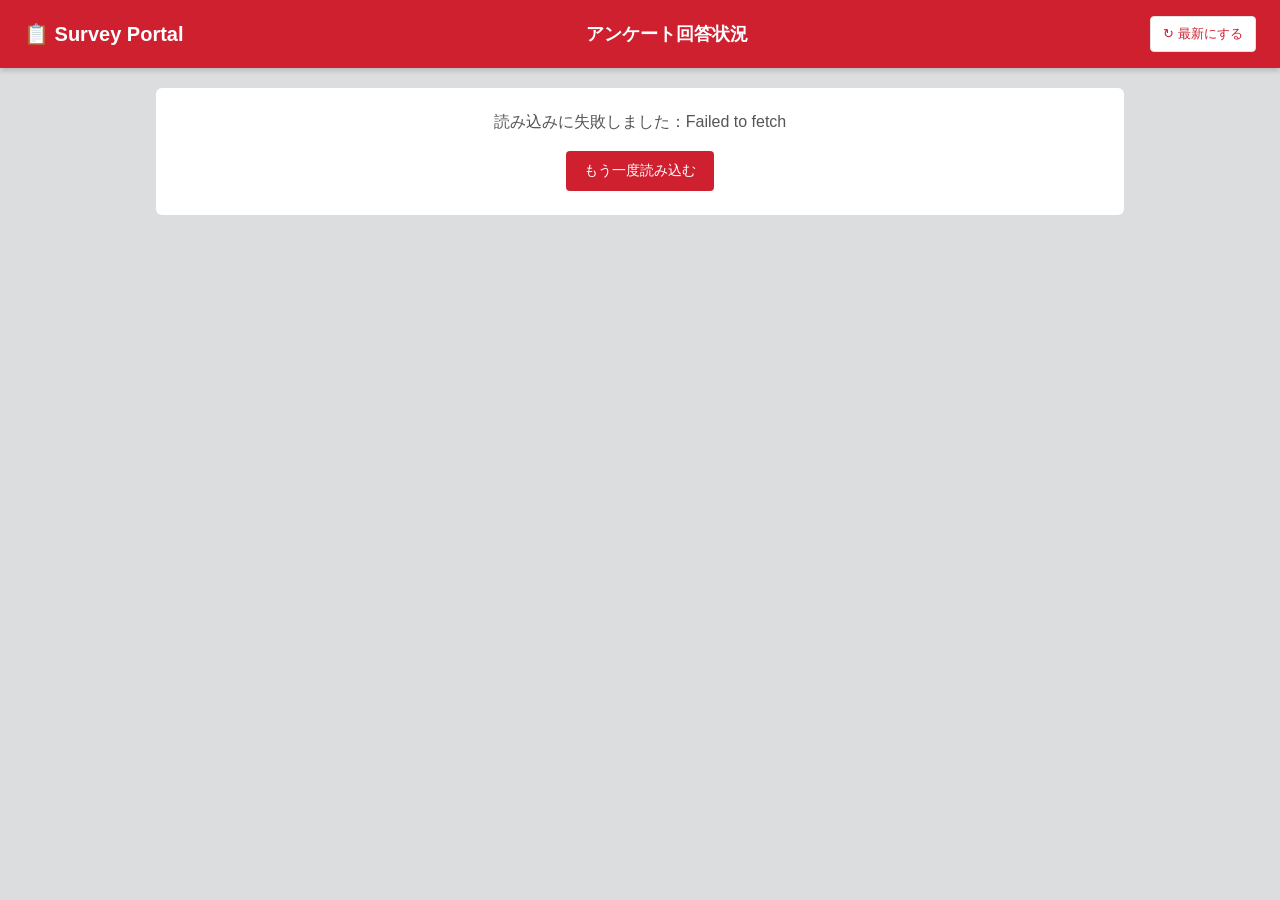
==== index.html @ b91b1416 "回答する人の締め切り済みに、未回答のアンケートも出す - 回答済み・未回答のタグを付け、未回答の行は赤く目立たせた - 作る人の画面の締め切り済みと同じ、検索と絞り込み・並び替えを付けた - 見出しに" ====
<!DOCTYPE html>
<html lang="ja">
<head>
<meta charset="UTF-8">
<meta name="viewport" content="width=device-width, initial-scale=1">
<title>アンケート回答状況</title>
<link rel="stylesheet" href="assets/common.css?v=12">
<script src="assets/config.js?v=12"></script>
<script src="assets/common.js?v=12"></script>
<style>
.role{display:inline-block;font-size:11px;color:#7048b6;border:1px solid #7048b6;border-radius:8px;padding:0 6px;margin-right:4px;line-height:1.6}
.secret-note{display:block;font-size:12px;color:#c53030;margin-top:2px}
@media(min-width:601px){.panel.past .li.c .acts{min-width:100px}}
</style>
</head>
<body>
<header>
  <div class="logo">📋 Survey Portal</div>
  <div class="center">アンケート回答状況</div>
  <button class="btn gray sm" onclick="load()">↻ 最新にする</button>
</header>
<main id="app"><div class="loading">読み込み中…</div></main>
<div id="layer"></div>

<script>
// ===== 回答する人の画面 =====
// 選んだ名前はこの端末に覚えておき、次からは一覧をすぐに出す
// 前回の一覧と名前の一覧もこの端末に保存しておき、開いた瞬間はそれを出して、裏で最新に差し替える
const ME_KEY = "surveyMe", MEMBERS_KEY = "surveyMembers";
const store = {
  get(k){ try { return JSON.parse(localStorage.getItem(k) || "null"); } catch(e){ return null; } },
  set(k, v){ try { localStorage.setItem(k, JSON.stringify(v)); } catch(e){} },
  del(k){ try { localStorage.removeItem(k); } catch(e){} },
};
const me = () => store.get(ME_KEY);
const listKey = () => "surveyList:" + me().id;
let updating = false;
const ROWS = [["あ","あいうえお"],["か","かきくけこがぎぐげご"],["さ","さしすせそざじずぜぞ"],["た","たちつてとだぢづでど"],
  ["な","なにぬねの"],["は","はひふへほばびぶべぼぱぴぷぺぽ"],["ま","まみむめも"],["や","やゆよ"],["ら","らりるれろ"],["わ","わをん"]];
let DATA = [];
let showPast = false;

/** 名前を選ぶ画面 */
async function renderPick(){
  const app = document.getElementById("app");
  const cached = store.get(MEMBERS_KEY);
  if(cached) showPick(cached); else app.innerHTML = `<div class="loading">名前の一覧を読み込み中…</div>`;
  try {
    const ms = await call("apiMembers");
    store.set(MEMBERS_KEY, ms);
    if(document.getElementById("who") && document.getElementById("who").value) return; // 選んでいる途中なら差し替えない
    showPick(ms);
  } catch(e) { if(!cached) app.innerHTML = `<div class="empty">読み込みに失敗しました：${esc(errMsg(e))}<br><br><button class="btn" onclick="renderPick()">もう一度読み込む</button></div>`; }
}
/** 名前を選ぶプルダウンを出す */
function showPick(ms){
  const app = document.getElementById("app");
  let sel = '<select id="who"><option value="">お名前を選んでください</option>';
  ROWS.forEach(([label, chars]) => {
    const g = ms.filter(m => chars.includes((m.kana || "")[0]));
    if(g.length) sel += `<optgroup label="${label}行">` + g.map(m => `<option value="${m.id}">${esc(m.name)}</option>`).join("") + "</optgroup>";
  });
  const rest = ms.filter(m => !ROWS.some(([, chars]) => chars.includes((m.kana || "")[0])));
  if(rest.length) sel += `<optgroup label="その他">` + rest.map(m => `<option value="${m.id}">${esc(m.name)}</option>`).join("") + "</optgroup>";
  sel += "</select>";
  app.innerHTML = `<div class="hello">ようこそ<small>はじめに、お名前を選んでください。次回からは自動で表示されます。</small></div>
    <div class="panel">${sel}<button class="btn" onclick="pickMe()">決定</button></div>`;
  window._members = ms;
}
function pickMe(){
  const id = document.getElementById("who").value;
  if(!id){ toast("お名前を選んでください"); return; }
  const m = window._members.find(x => x.id === id);
  store.set(ME_KEY, { id: m.id, name: m.name });
  DATA = [];
  load();
}
function changeMe(){ store.del(ME_KEY); DATA = []; renderPick(); }

/** 一覧を読み込む */
async function load(){
  if(!me()) return renderPick();
  const app = document.getElementById("app");
  if(!DATA.length){ const c = store.get(listKey()); if(c) DATA = c; }
  updating = true;
  if(DATA.length) render(); else app.innerHTML = `<div class="loading">読み込み中…</div>`;
  try {
    DATA = await call("apiMySurveys", me().id);
    store.set(listKey(), DATA);
    updating = false; render();
  } catch(e) {
    updating = false;
    if(DATA.length){ render(); toast("最新の情報を読み込めませんでした。少し待ってから「最新にする」を押してください"); }
    else app.innerHTML = `<div class="empty">読み込みに失敗しました：${esc(errMsg(e))}<br><br><button class="btn" onclick="load()">もう一度読み込む</button></div>`;
  }
}

const byDl = (a, b) => String(a.deadline).localeCompare(String(b.deadline));
/** 回答した日時が新しい順 */
const byAnsweredDesc = (a, b) => String(b.answeredAt).localeCompare(String(a.answeredAt));
/** 役職のタグ（どの役職からのアンケートか） */
const roleTag = s => s.roleName ? `<span class="role">${esc(s.roleName)}</span>` : "";
/** タイトルの下に出す補足（役職のタグ、班ごとなら「A01班として」など） */
function sub(s){
  let text = "";
  const missed = s.status === "締め切り" && s.state === "未回答";
  if(s.unit === "班ごと" && missed){
    text = `${esc(s.han)}班として回答するアンケートでした`;
  } else if(s.unit === "班ごと"){
    text = s.state === "回答済み" ? `${esc(s.han)}班として回答済み（${esc(s.answeredBy)}さんが回答）`
      : `${esc(s.han)}班として回答します（班の誰か1人が答えればOK）`;
  }
  const lock = s.secret && !missed ? '<span class="secret-note">🔒 回答は管理者だけが見られます</span>' : "";
  return (s.roleName || text || lock) ? `<small>${roleTag(s)}${text}${lock}</small>` : "";
}
function render(){
  const list = DATA.filter(s => s.state !== "対象外（退会）");
  const todo = list.filter(s => s.status === "受付中" && s.state === "未回答").sort(byDl);
  const doneOpen = list.filter(s => s.status === "受付中" && s.state === "回答済み").sort(byAnsweredDesc);
  const past = list.filter(s => s.status === "締め切り" && (s.state === "回答済み" || s.state === "未回答"));
  const pastMiss = past.filter(s => s.state === "未回答").length;
  const first = me().name.split(/[\s　]/)[0];
  const row = (s, open) => `<div class="li r3">
      <div class="t">${esc(s.title)}${sub(s)}</div>
      <div class="dl">締め切り ${fmtDl(s.deadline)}${open ? leftHtml(s.deadline) : ""}</div>
      <div class="at">回答 ${fmt(s.answeredAt)}${s.edited ? '<span class="edited">修正済み</span>' : ""}</div>
      <div class="acts">${s.secret
        ? (open && s.formUrl ? `<button class="mini" onclick="redoMine('${s.id}')">答え直す</button>` : "")
        : `<button class="mini gray" onclick="viewMine('${s.id}')">回答を見る</button>${open && s.editUrl ? `<button class="mini" onclick="editMine('${s.id}')">修正する</button>` : ""}`}</div></div>`;

  let h = `<div class="hello">こんにちは ${esc(first)}さん
    <small>あなたではない場合は <a href="#" onclick="changeMe();return false;">名前を選び直す</a>${updating ? '　<span class="muted">最新の情報を確認中…</span>' : ""}</small></div>
    <div class="panel"><h2>📝 まだ答えていないアンケート（${todo.length}件）</h2>`;
  h += todo.length ? `<p class="sec-note">締め切りが近い順に並んでいます</p><div class="list">` + todo.map(s => `<div class="li r1">
      <div class="t">${esc(s.title)}${sub(s)}</div>
      <div class="dl">締め切り ${fmtDl(s.deadline)}${leftHtml(s.deadline)}</div>
      <div class="acts"><button class="mini" onclick="answer('${s.id}')">回答する</button></div></div>`).join("") + `</div>`
    : `<div class="empty">🎉 すべて回答済みです。ありがとうございます！</div>`;
  h += `</div>`;
  if(doneOpen.length) h += `<div class="panel done"><h2>✏️ 回答済み・締め切り前（${doneOpen.length}件）</h2>
      <p class="sec-note">新しく回答した順に並んでいます。締め切りまでは回答を修正・答え直しできます</p><div class="list">${doneOpen.map(s => row(s, true)).join("")}</div></div>`;
  if(past.length) h += `<div class="panel past"><details ${showPast ? "open" : ""} ontoggle="showPast=this.open"><summary><span>🔒 締め切り済み（${past.length}件${pastMiss ? `・<span class="past-miss">うち未回答 ${pastMiss}件</span>` : ""}）</span></summary>
      <div class="in">${toolHtml()}<div id="pastList">${pastListHtml()}</div></div></details></div>`;
  h += `<p class="muted" style="text-align:center">回答を送ったあと、この画面に戻ると「回答済み」に変わります（反映まで1分ほどかかることがあります）</p>`;
  document.getElementById("app").innerHTML = h;
}
const find = id => DATA.find(s => s.id === id);

// ----- 締め切り済みの一覧（検索・絞り込み・並び替えは、作る人の画面の締め切り済みと同じ形） -----
const P0 = () => ({ kw: "", st: "", sort: "deadline", dir: "desc" });
let P = P0(), showFilt = false;
const PAST_SORT = { deadline: "締め切り", title: "アンケート名", state: "未回答を先に" };
function pastRows(){
  let rows = DATA.filter(s => s.status === "締め切り" && (s.state === "回答済み" || s.state === "未回答"));
  const kw = P.kw.trim();
  if(kw) rows = rows.filter(s => s.title.includes(kw));
  if(P.st) rows = rows.filter(s => s.state === P.st);
  const ja = (a, b) => a.title.localeCompare(b.title, "ja", { numeric: true });
  const by = {
    deadline: (a, b) => String(a.deadline).localeCompare(String(b.deadline)) || ja(a, b),
    title: ja,
    state: (a, b) => (a.state === "未回答" ? 0 : 1) - (b.state === "未回答" ? 0 : 1) || String(b.deadline).localeCompare(String(a.deadline)),
  };
  rows.sort(by[P.sort] || by.deadline);
  if(P.dir === "desc" && P.sort !== "state") rows.reverse();
  return rows;
}
/** 締め切り済みの1行。左に「回答済み／未回答」のタグ、未回答の行は赤く目立たせる */
function pastRowHtml(s){
  const miss = s.state === "未回答";
  return `<div class="li c${miss ? " miss" : ""}">
      <div class="tg">${miss ? '<span class="tag miss">未回答</span>' : '<span class="tag done">回答済み</span>'}</div>
      <div class="t">${esc(s.title)}${sub(s)}</div>
      <div class="prog pr">${miss ? "締め切りまでに回答がありませんでした" : `回答 ${fmt(s.answeredAt)}${s.edited ? '<span class="edited">修正済み</span>' : ""}`}</div>
      <div class="dl">締め切り ${fmtDl(s.deadline)}</div>
      <div class="acts">${!miss && !s.secret ? `<button class="mini gray" onclick="viewMine('${s.id}')">回答を見る</button>` : ""}</div></div>`;
}
const monthOfDl = s => { const m = String(s.deadline).match(/^(\d{4})-(\d{2})/); return m ? `${m[1]}年${Number(m[2])}月締め切り` : "締め切り日なし"; };
function pastListHtml(){
  const rows = pastRows(), all = DATA.filter(s => s.status === "締め切り" && (s.state === "回答済み" || s.state === "未回答")).length;
  let h = `<p class="hit">該当 <b>${rows.length}</b> / ${all}件</p>`;
  if(!rows.length) return h + `<div class="empty">条件に合うアンケートはありません</div>`;
  if(P.sort === "deadline"){
    const groups = [];
    rows.forEach(s => { const m = monthOfDl(s); const g = groups[groups.length - 1]; if(g && g.m === m) g.rows.push(s); else groups.push({ m: m, rows: [s] }); });
    return h + groups.map(g => `<div class="month">${esc(g.m)}<small>${g.rows.length}件</small></div><div class="list">${g.rows.map(pastRowHtml).join("")}</div>`).join("");
  }
  return h + `<div class="list">${rows.map(pastRowHtml).join("")}</div>`;
}
function toolHtml(){
  return `<div class="tool">
      <input placeholder="🔍 アンケート名で検索" value="${esc(P.kw)}" oninput="P.kw=this.value;updatePast()">
      <button id="filtBtn" class="btn gray sm filtbtn${showFilt ? " on" : ""}" onclick="showFilt=!showFilt;updatePast()">${filtBtnLabel()}</button>
    </div><div id="filtBox">${filtBoxHtml()}</div>`;
}
function filtCount(){ const d = P0(); return (P.st ? 1 : 0) + (P.sort !== d.sort || P.dir !== d.dir ? 1 : 0); }
function filtBtnLabel(){ const n = filtCount(); return `⚙ 絞り込み<span class="wide">・並び替え</span>${n ? `<span class="fc">${n}</span>` : ""} ${showFilt ? "▴" : "▾"}`; }
function filtBoxHtml(){
  if(!showFilt) return "";
  const o = (v, t, cur) => `<option value="${v}" ${cur === v ? "selected" : ""}>${t}</option>`;
  return `<div class="filtbox">
    <label>回答状況<select onchange="P.st=this.value;updatePast()">${o("", "すべて", P.st)}${o("未回答", "未回答だけ", P.st)}${o("回答済み", "回答済みだけ", P.st)}</select></label>
    <label>並び順<select onchange="P.sort=this.value;updatePast()">${Object.keys(PAST_SORT).map(k => o(k, PAST_SORT[k], P.sort)).join("")}</select></label>
    ${P.sort !== "state" ? `<button class="btn gray sm" onclick="P.dir=P.dir==='asc'?'desc':'asc';updatePast()">${P.dir === "asc" ? "▲ 昇順" : "▼ 降順"}</button>` : ""}
    ${filtCount() || P.kw ? `<a href="#" class="clr" onclick="P=P0();render();return false;">× 条件をクリア</a>` : ""}
  </div>`;
}
/** 締め切り済みの一覧とボタンだけを書き直す（検索欄は書き直さないので、入力中でも途切れない） */
function updatePast(){
  const btn = document.getElementById("filtBtn"), box = document.getElementById("filtBox"), list = document.getElementById("pastList");
  if(btn){ btn.innerHTML = filtBtnLabel(); btn.classList.toggle("on", showFilt); }
  if(box) box.innerHTML = filtBoxHtml();
  if(list) list.innerHTML = pastListHtml();
}

// ----- フォームを別ウィンドウで開く -----
// フォームは横に小さい別ウィンドウで開く。閉じるか「回答を終えて戻る」を押すと、この画面に戻って一覧を最新にする。
// スマホなどでウィンドウを止められたときは、別タブで開く（戻ってきたら自動で最新になる）。
let formWin = null, formTimer = null;
function openFormWin(url, title, mode){
  const w = Math.min(760, Math.round(screen.availWidth * 0.6)), h = Math.round(screen.availHeight * 0.9);
  const left = screen.availWidth - w, top = 0;
  formWin = window.open(url, "surveyAnswer", `popup=yes,width=${w},height=${h},left=${left},top=${top}`);
  if(!formWin){ window.open(url, "_blank"); return; }
  formWin.focus();
  modal(`<h3 style="margin-top:0">✏️ ${mode === "edit" ? "回答を修正中" : "回答中"}</h3>
    <p><b>${esc(title)}</b></p>
    <p>開いたウィンドウでフォームに答えて、<b>「送信」を押してください</b>。送信したら、ウィンドウを閉じるか、下のボタンを押すとこの画面に戻ります。</p>
    <button class="btn gray" onclick="formWin && formWin.focus()">フォームを前に出す</button>
    <button class="btn" onclick="finishForm()">回答を終えて戻る</button>`);
  clearInterval(formTimer);
  formTimer = setInterval(() => { if(!formWin || formWin.closed) finishForm(); }, 800);
}
function finishForm(){
  clearInterval(formTimer); formTimer = null;
  try { if(formWin && !formWin.closed) formWin.close(); } catch(e){}
  formWin = null;
  modal(`<h3 style="margin-top:0">✅ おつかれさまでした</h3>
    <p>送信した回答は、1分ほどで「回答済み」に変わります。</p>
    <button class="btn" onclick="closeModal()">一覧に戻る</button>`);
  load();
  setTimeout(load, 60000);  // 反映に時間がかかったときのために、1分後にもう一度最新にする
}

/** 名前が入った状態でフォームを開く */
function answer(id){
  const s = find(id);
  openFormWin(s.formUrl, s.title, "answer");
}
/** 修正用のリンクを開く（班ごとのときは名前を変えてもらう案内を出す） */
function editMine(id){
  const s = find(id);
  if(s.unit === "班ごと"){
    modal(`<h3 style="margin-top:0">${esc(s.title)}</h3>
      <p>班の回答を修正します。開いたフォームの<b>「お名前」をご自身のお名前に変えてから</b>送信してください。誰が修正したかを記録するためです。</p>
      <button class="btn" onclick="openFormWin(find('${s.id}').editUrl, find('${s.id}').title, 'edit')">修正画面を開く</button>
      <button class="btn gray" onclick="closeModal()">キャンセル</button>`);
  } else openFormWin(s.editUrl, s.title, "edit");
}
/** 回答を非公開にしているアンケートを、空のフォームから答え直す（いちばん新しい送信が答えになる） */
function redoMine(id){
  const s = find(id);
  modal(`<h3 style="margin-top:0">${esc(s.title)}</h3>
    <p>このアンケートの回答は管理者だけが見られるため、前の答えを開いて直すことはできません。</p>
    <p><b>最初からもう一度答えて送信してください。</b>新しく送った答えが、${s.unit === "班ごと" ? esc(s.han) + "班の" : "あなたの"}回答になります。</p>
    <button class="btn" onclick="openFormWin(find('${s.id}').formUrl, find('${s.id}').title, 'answer')">答え直す</button>
    <button class="btn gray" onclick="closeModal()">キャンセル</button>`);
}
/** 自分（自分の班）の回答を見る */
async function viewMine(id){
  const s = find(id);
  modal(`<h3 style="margin-top:0">${esc(s.title)}</h3><div class="loading">読み込み中…</div>`);
  try {
    const qa = await call("apiMyAnswer", s.id, s.responseId);
    modal(`<h3 style="margin-top:0">${esc(s.title)}</h3>
      <p class="muted">${roleTag(s)}${s.unit === "班ごと" ? esc(s.han) + "班の回答" : "あなたの回答"}（${fmt(s.answeredAt)}${s.edited ? "・修正済み" : ""}）</p>
      ${qa.length ? qa.map(x => `<div class="q"><div class="ql">${esc(x.q)}</div><div class="ans">${esc(x.a)}</div></div>`).join("") : '<p class="muted">お名前以外の質問はありません</p>'}
      ${s.status === "受付中" && s.editUrl ? `<button class="btn" onclick="editMine('${s.id}')">修正する</button> ` : `<p class="muted">締め切り済みのため修正できません。</p>`}
      <button class="btn gray" onclick="closeModal()">閉じる</button>`);
  } catch(e) { modal(`<p>読み込みに失敗しました：${esc(errMsg(e))}</p><button class="btn gray" onclick="closeModal()">閉じる</button>`); }
}
// 別タブで答えて戻ってきたときも、自動で最新にする
document.addEventListener("visibilitychange", () => { if(document.visibilityState === "visible" && me() && !formWin) load(); });
load();
</script>
</body>
</html>
---- assets/common.css ----
:root{--red:#cf2030;--dark:#a5121f;--bg:#dbddde;--panel:#f4f4f4;--line:#e2e2e2;--text:#333}
*{box-sizing:border-box}
body{margin:0;font-family:"Hiragino Sans","Noto Sans JP",sans-serif;background:var(--bg);color:var(--text)}
header{background:var(--red);color:#fff;padding:16px 24px;display:flex;align-items:center;justify-content:space-between;gap:12px;flex-wrap:wrap;box-shadow:0 2px 6px rgba(0,0,0,.2)}
header .logo{font-size:20px;font-weight:bold}
header .center{font-size:18px;font-weight:bold}
main{max-width:1000px;margin:0 auto;padding:20px 16px 40px}
.hello{color:var(--red);font-size:26px;font-weight:bold;margin:4px 0 16px}
.hello small{display:block;color:#666;font-size:13px;font-weight:normal;margin-top:4px}
.panel{background:var(--panel);border-radius:6px;padding:20px;margin-bottom:18px}
.panel h2{color:var(--red);font-size:20px;font-weight:normal;margin:0 0 16px}
.panel.done h2{color:#333}
.panel.past{background:#e9eaeb;padding:0;overflow:hidden}
.panel.past summary{padding:16px 20px;cursor:pointer;list-style:none;display:flex;align-items:center;gap:8px;color:#555;font-size:17px}
.panel.past summary::-webkit-details-marker{display:none}
.panel.past summary::after{content:"＋ 表示する";margin-left:auto;font-size:12px;color:var(--red);white-space:nowrap}
.panel.past details[open] summary::after{content:"－ 閉じる"}
.panel.past .in{padding:0 20px 16px}
/* たたんだり開いたりできるパネル（新しいアンケートを作る） */
.panel.fold{padding:0;overflow:hidden}
.panel.fold summary{padding:18px 20px;cursor:pointer;list-style:none;display:flex;align-items:center;gap:8px;color:var(--red);font-size:20px}
.panel.fold summary::-webkit-details-marker{display:none}
.panel.fold summary::after{content:"＋ 開く";margin-left:auto;font-size:12px;color:var(--red)}
.panel.fold details[open] summary::after{content:"－ 閉じる"}
.panel.fold .in{padding:0 20px 20px}
.sec-note{font-size:12px;color:#777;margin:-8px 0 12px}
.btn{background:var(--red);color:#fff;border:none;border-radius:4px;padding:11px 18px;font-size:14px;cursor:pointer;font-family:inherit}
.btn:hover{background:var(--dark)}
.btn.gray{background:#fff;color:var(--red);border:1px solid var(--line)}
.btn.sm{padding:8px 12px;font-size:13px}
.btn:disabled{background:#ccc;cursor:default}
.outline{display:block;width:100%;background:#fff;border:1px solid var(--line);border-radius:4px;color:var(--red);font-weight:bold;font-size:15px;padding:14px;cursor:pointer;margin-bottom:10px;font-family:inherit}
.outline:hover{background:#fdf0f1}
label{font-size:13px;color:#555}
select,input,textarea{width:100%;padding:10px;border:1px solid #ccc;border-radius:4px;font-size:15px;margin:6px 0 12px;background:#fff;font-family:inherit}
.form-grid{display:grid;grid-template-columns:2fr 1fr 1fr;gap:12px}
.form-grid2{display:grid;grid-template-columns:1fr 1fr auto;gap:12px;align-items:end}
@media(max-width:600px){.form-grid,.form-grid2{grid-template-columns:1fr}}
.bar{height:6px;background:#eee;border-radius:3px;overflow:hidden;margin-top:10px}
.bar span{display:block;height:100%;background:#888}
.tag{display:inline-block;font-size:11px;padding:2px 8px;border-radius:10px;border:1px solid var(--red);color:var(--red);white-space:nowrap}
.tag.open{background:var(--red);color:#fff}
.tag.closed{border-color:#999;background:#999;color:#fff}
.tag.wait{border-color:#2b6cb0;background:#2b6cb0;color:#fff}
.tag.gen{border-color:#c98a00;background:#c98a00;color:#fff}
.tag.err{border-color:#555;background:#555;color:#fff}
.names{display:flex;flex-wrap:wrap;gap:8px;margin:4px 0 16px}
.names span{background:#fff;border:1px solid var(--line);padding:6px 12px;border-radius:4px;font-size:14px}
.donut{font-size:44px;color:var(--red);font-weight:bold}
.overlay{position:fixed;inset:0;background:rgba(0,0,0,.45);display:flex;align-items:center;justify-content:center;padding:16px;overflow:auto;z-index:5}
.modal{background:#fff;border-radius:8px;max-width:480px;width:100%;padding:20px;border-top:8px solid var(--red);max-height:90vh;overflow:auto}
.q{margin-bottom:14px}
.q .ql{font-weight:bold;font-size:14px;margin-bottom:6px}
.ans{background:#f7f7f7;border-left:4px solid var(--red);padding:10px 12px;border-radius:4px;font-size:14px;white-space:pre-wrap}
.toast{position:fixed;bottom:20px;left:50%;transform:translateX(-50%);background:#333;color:#fff;padding:10px 16px;border-radius:6px;font-size:13px;z-index:9}
.empty{background:#fff;border-radius:6px;padding:24px;text-align:center;color:#555}
.muted{color:#777;font-size:12px}
.edited{font-size:11px;color:#c98a00;border:1px solid #c98a00;border-radius:8px;padding:1px 6px;margin-left:6px;white-space:nowrap}
.loading{text-align:center;color:#777;padding:30px}
.loading::before{content:"";display:inline-block;width:18px;height:18px;border:3px solid #ccc;border-top-color:var(--red);border-radius:50%;animation:spin 1s linear infinite;vertical-align:middle;margin-right:8px}
@keyframes spin{to{transform:rotate(360deg)}}
/* 1行リスト */
.list{background:#fff;border-radius:6px;box-shadow:0 1px 4px rgba(0,0,0,.15);overflow:hidden}
.li{display:grid;align-items:center;gap:12px;padding:11px 16px;border-bottom:1px solid #eee;font-size:13px}
.li:last-child{border-bottom:none}
.li:hover{background:#fdf5f5}
.li>*{min-width:0}
.li .t{font-weight:bold;font-size:14px;color:#222;overflow:hidden;text-overflow:ellipsis}
.li .t small{display:block;font-weight:normal;color:#777;font-size:12px;margin-top:2px}
.li .dl,.li .at{color:#666}
.li.closed .t{color:#888}
.li.closed .bar span{background:#bbb}
.li.r1{grid-template-columns:minmax(0,1fr) 220px 120px}
.li.r3{grid-template-columns:minmax(0,1fr) 220px 190px 200px}
/* 作る人の一覧：1行目に状態・アンケート名・タグ、2行目に回答状況・締め切り・ボタン */
.li.c{grid-template-columns:90px minmax(0,1fr) auto auto;grid-template-areas:"tg t t t" "pr pr dl ac";gap:6px 12px}
.li.c .tg{grid-area:tg}.li.c .t{grid-area:t}.li.c .prog{grid-area:pr;max-width:420px}.li.c .dl{grid-area:dl}.li.c .acts{grid-area:ac}
.acts{display:flex;gap:6px;justify-content:flex-end;flex-wrap:wrap}
.mini{background:var(--red);color:#fff;border:none;border-radius:4px;padding:7px 12px;font-size:12px;cursor:pointer;white-space:nowrap;font-family:inherit}
.mini:hover{background:var(--dark)}
.mini.gray{background:#fff;color:var(--red);border:1px solid #ddd}
.mini.gray:hover{background:#fdf0f1}
.prog{display:flex;align-items:center;gap:8px}
.prog .bar{flex:1;margin:0;height:8px}
.prog b{min-width:2.8em;text-align:right;font-size:14px}
.prog small{color:#888;font-size:11px;white-space:nowrap}
.left{font-size:11px;color:#666;margin-left:4px}
.left.soon{color:var(--red);font-weight:bold}
/* タブレットくらいの幅：アンケート名を1行目に広く取り、ほかを2行目に並べる */
@media(max-width:900px){
  .li.r3{grid-template-columns:auto auto minmax(0,1fr);grid-template-areas:"t t t" "dl at ac";gap:6px 16px}
  .li .tg{grid-area:tg}.li .t{grid-area:t}.li .dl{grid-area:dl}.li .at{grid-area:at}.li .prog{grid-area:pr}.li .acts{grid-area:ac}
}
@media(max-width:600px){
  .li.r1{grid-template-columns:minmax(0,1fr) auto;grid-template-areas:"t t" "dl ac";gap:8px}
  .li.r3{grid-template-columns:minmax(0,1fr);grid-template-areas:"t" "dl" "at" "ac";gap:8px}
  .li.c{grid-template-columns:auto minmax(0,1fr);grid-template-areas:"tg dl" "t t" "pr pr" "ac ac";gap:8px}
  .li .tg{grid-area:tg}.li .t{grid-area:t;white-space:normal}.li .dl{grid-area:dl}.li .at{grid-area:at}
  .li.c .dl{text-align:right}.li .prog{grid-area:pr}.li .acts{grid-area:ac}
  .li .mini{flex:1;padding:9px;white-space:normal}
}
/* 絞り込み */
.filters{display:grid;grid-template-columns:repeat(auto-fill,minmax(200px,1fr));gap:8px;align-items:center}
.filters input,.filters select,.sorts select{margin:0}
.sorts{display:flex;flex-wrap:wrap;gap:8px;align-items:center;margin:0 0 10px}
.sorts select{width:auto;flex:1;min-width:140px}
.hit{font-size:13px;color:#555;margin:10px 0}
.hit b{color:var(--red);font-size:16px}
/* ダッシュボード */
.dash{display:grid;grid-template-columns:repeat(auto-fit,minmax(220px,1fr));gap:16px;margin-bottom:18px}
.tile{background:#fff;border-radius:6px;box-shadow:0 1px 4px rgba(0,0,0,.15);padding:16px 20px;border-left:6px solid var(--red)}
.tile .lb{font-size:13px;color:#666}
.tile .num{font-size:38px;font-weight:bold;color:#222;line-height:1.2;margin:4px 0}
.tile .num small{font-size:14px;color:#888;margin-left:4px;font-weight:normal}
.tile .bar{height:10px;margin-top:6px}
.tile .sub{font-size:12px;color:#888;margin-top:6px}
/* 集計 */
.sum{display:grid;grid-template-columns:repeat(auto-fit,minmax(280px,1fr));gap:12px;margin:4px 0 14px}
.sumq{background:#fff;border-radius:6px;padding:14px;box-shadow:0 1px 4px rgba(0,0,0,.15)}
.sumt{font-weight:bold;color:var(--red);font-size:14px;margin-bottom:8px}
.sr{display:grid;grid-template-columns:7.5em 1fr auto;gap:8px;align-items:center;padding:6px 4px;font-size:13px}
.sr>span:first-child{overflow:hidden;text-overflow:ellipsis}
.sb{height:12px;background:#eee;border-radius:6px;overflow:hidden}
.sb span{display:block;height:100%;background:#888}
.sn{text-align:right;white-space:nowrap;min-width:5.5em}
.sn small{color:#888;margin-left:4px}
.txt{background:#fff;border-radius:6px;box-shadow:0 1px 4px rgba(0,0,0,.15);margin-bottom:12px;overflow:hidden}
.txt .h{background:var(--red);color:#fff;padding:8px 14px;font-size:13px}
.txt .r{padding:10px 14px;border-bottom:1px solid #eee;font-size:13px;white-space:pre-wrap}
.txt .r b{display:block;font-size:12px;color:#666;margin-bottom:2px}
.tbl{width:100%;border-collapse:collapse;font-size:13px;background:#fff}
.tbl th{background:var(--red);color:#fff;padding:8px;font-weight:normal;text-align:left}
.tbl td{padding:8px;border-bottom:1px solid #eee}
.scroll{overflow-x:auto;border-radius:6px}
a{color:var(--red)}

/* 一覧の検索ボックスと「絞り込み・並び替え」（作る人・回答する人で共通） */
.tool{display:flex;gap:8px;align-items:stretch;margin:0 0 8px}
.tool input{flex:1;min-width:0;margin:0}
.filtbtn{white-space:nowrap}
@media(max-width:600px){.filtbtn .wide{display:none}}
.filtbtn.on{background:#f4f4f4}
.filtbtn .fc{display:inline-block;background:var(--red);color:#fff;border-radius:9px;font-size:11px;line-height:18px;min-width:18px;padding:0 5px;margin-left:6px}
.filtbox{display:flex;flex-wrap:wrap;gap:10px 16px;align-items:center;background:#fff;border:1px solid var(--line);border-radius:8px;padding:12px 14px;margin:0 0 8px}
.filtbox label{display:flex;align-items:center;gap:6px;margin:0;font-size:13px;color:#555}
.filtbox select{width:auto;margin:0;padding:6px 8px}
.filtbox .clr{margin-left:auto;font-size:13px}
/* 状態のタグ：回答済み・未回答（回答する人の締め切り済み一覧） */
.tag.done{border-color:#888;background:#888;color:#fff}
.tag.miss{border-color:var(--red);background:var(--red);color:#fff}
.month{font-weight:bold;color:#555;font-size:14px;margin:16px 0 6px;padding-bottom:4px;border-bottom:2px solid var(--line)}
.month small{font-weight:normal;color:#888;margin-left:6px}
/* 締め切りまでに答えなかったアンケートの行を目立たせる */
.li.miss{background:#fff5f5;box-shadow:inset 4px 0 0 var(--red)}
.li.miss .pr{color:var(--red);font-weight:bold}
.past-miss{color:var(--red);font-weight:bold}
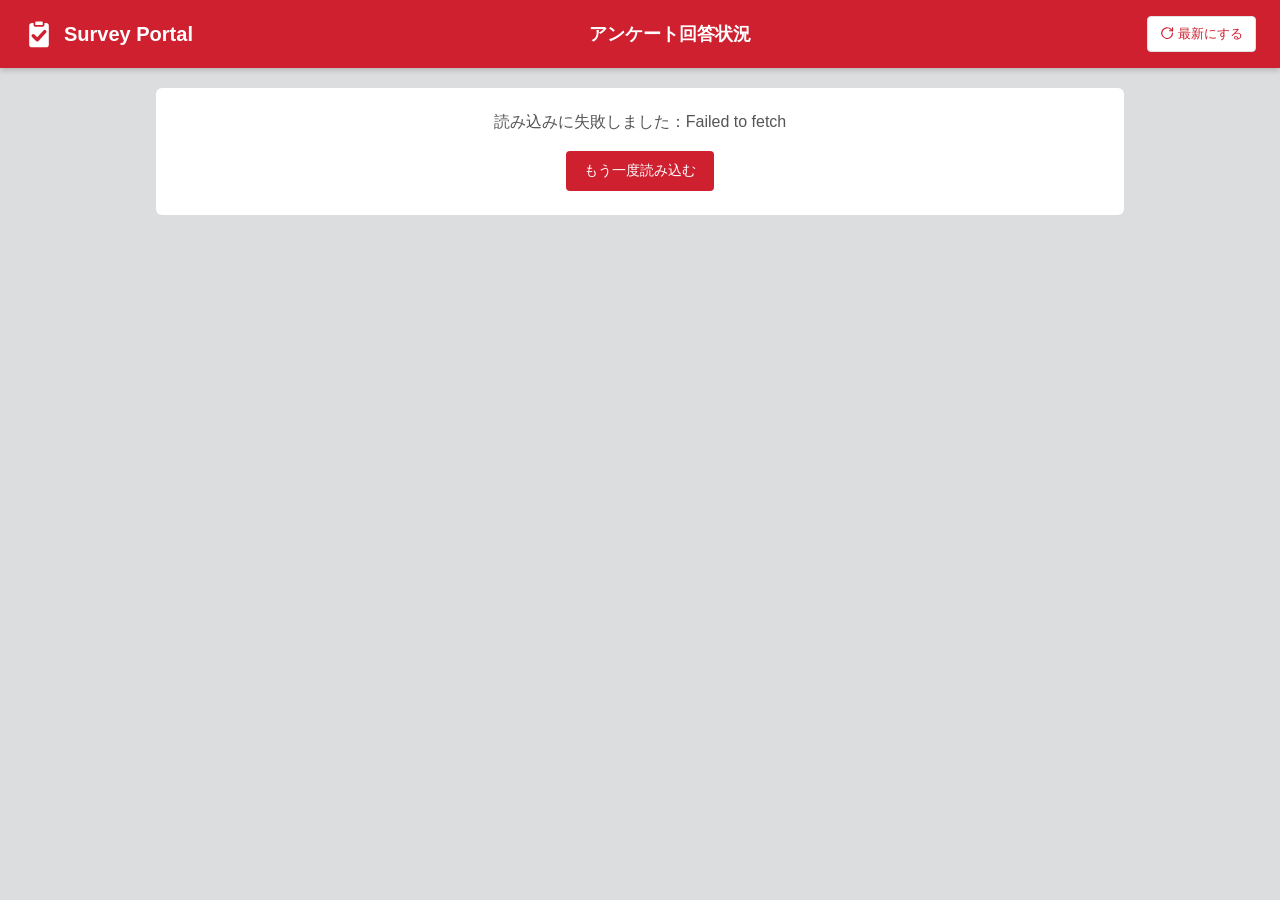
==== commit 51a55f47: "絵文字を線のアイコンに置きかえる - ロゴを、ファビコンと同じクリップボードの形にした - 見出し・ボタン・メニュー・回答状況のカードなどの絵文字を、単色の線のアイコンにそろえた - お祝いの絵文字は" ====
--- a/index.html
+++ b/index.html
@@ -4,9 +4,12 @@
 <meta charset="UTF-8">
 <meta name="viewport" content="width=device-width, initial-scale=1">
 <title>アンケート回答状況</title>
-<link rel="stylesheet" href="assets/common.css?v=12">
-<script src="assets/config.js?v=12"></script>
-<script src="assets/common.js?v=12"></script>
+<link rel="icon" type="image/svg+xml" href="assets/favicon.svg">
+<link rel="icon" type="image/png" href="assets/favicon.png">
+<link rel="apple-touch-icon" href="assets/favicon.png">
+<link rel="stylesheet" href="assets/common.css?v=13">
+<script src="assets/config.js?v=13"></script>
+<script src="assets/common.js?v=13"></script>
 <style>
 .role{display:inline-block;font-size:11px;color:#7048b6;border:1px solid #7048b6;border-radius:8px;padding:0 6px;margin-right:4px;line-height:1.6}
 .secret-note{display:block;font-size:12px;color:#c53030;margin-top:2px}
@@ -15,9 +18,9 @@
 </head>
 <body>
 <header>
-  <div class="logo">📋 Survey Portal</div>
+  <div class="logo"><svg viewBox="11 5 42 52" aria-hidden="true"><rect x="15" y="12" width="34" height="42" rx="5" fill="#fff"/><rect x="24" y="8" width="16" height="9" rx="3" fill="#fff" stroke="#cf2030" stroke-width="3"/><path d="M22 34 l7 7 l13 -14" fill="none" stroke="#cf2030" stroke-width="6" stroke-linecap="round" stroke-linejoin="round"/></svg>Survey Portal</div>
   <div class="center">アンケート回答状況</div>
-  <button class="btn gray sm" onclick="load()">↻ 最新にする</button>
+  <button class="btn gray sm" onclick="load()"><svg class="ic" viewBox="0 0 24 24" fill="none" stroke="currentColor" stroke-width="2" stroke-linecap="round" stroke-linejoin="round" aria-hidden="true"><path d="M21 12a9 9 0 1 1-2.6-6.4L21 8"/><path d="M21 3v5h-5"/></svg>最新にする</button>
 </header>
 <main id="app"><div class="loading">読み込み中…</div></main>
 <div id="layer"></div>
@@ -110,7 +113,7 @@
     text = s.state === "回答済み" ? `${esc(s.han)}班として回答済み（${esc(s.answeredBy)}さんが回答）`
       : `${esc(s.han)}班として回答します（班の誰か1人が答えればOK）`;
   }
-  const lock = s.secret && !missed ? '<span class="secret-note">🔒 回答は管理者だけが見られます</span>' : "";
+  const lock = s.secret && !missed ? `<span class="secret-note">${ic("lock")}回答は管理者だけが見られます</span>` : "";
   return (s.roleName || text || lock) ? `<small>${roleTag(s)}${text}${lock}</small>` : "";
 }
 function render(){
@@ -130,16 +133,16 @@
 
   let h = `<div class="hello">こんにちは ${esc(first)}さん
     <small>あなたではない場合は <a href="#" onclick="changeMe();return false;">名前を選び直す</a>${updating ? '　<span class="muted">最新の情報を確認中…</span>' : ""}</small></div>
-    <div class="panel"><h2>📝 まだ答えていないアンケート（${todo.length}件）</h2>`;
+    <div class="panel"><h2>${ic("pencil")}まだ答えていないアンケート（${todo.length}件）</h2>`;
   h += todo.length ? `<p class="sec-note">締め切りが近い順に並んでいます</p><div class="list">` + todo.map(s => `<div class="li r1">
       <div class="t">${esc(s.title)}${sub(s)}</div>
       <div class="dl">締め切り ${fmtDl(s.deadline)}${leftHtml(s.deadline)}</div>
       <div class="acts"><button class="mini" onclick="answer('${s.id}')">回答する</button></div></div>`).join("") + `</div>`
-    : `<div class="empty">🎉 すべて回答済みです。ありがとうございます！</div>`;
+    : `<div class="empty">すべて回答済みです。ありがとうございます！</div>`;
   h += `</div>`;
-  if(doneOpen.length) h += `<div class="panel done"><h2>✏️ 回答済み・締め切り前（${doneOpen.length}件）</h2>
+  if(doneOpen.length) h += `<div class="panel done"><h2>${ic("check")}回答済み・締め切り前（${doneOpen.length}件）</h2>
       <p class="sec-note">新しく回答した順に並んでいます。締め切りまでは回答を修正・答え直しできます</p><div class="list">${doneOpen.map(s => row(s, true)).join("")}</div></div>`;
-  if(past.length) h += `<div class="panel past"><details ${showPast ? "open" : ""} ontoggle="showPast=this.open"><summary><span>🔒 締め切り済み（${past.length}件${pastMiss ? `・<span class="past-miss">うち未回答 ${pastMiss}件</span>` : ""}）</span></summary>
+  if(past.length) h += `<div class="panel past"><details ${showPast ? "open" : ""} ontoggle="showPast=this.open"><summary><span>${ic("lock")}締め切り済み（${past.length}件${pastMiss ? `・<span class="past-miss">うち未回答 ${pastMiss}件</span>` : ""}）</span></summary>
       <div class="in">${toolHtml()}<div id="pastList">${pastListHtml()}</div></div></details></div>`;
   h += `<p class="muted" style="text-align:center">回答を送ったあと、この画面に戻ると「回答済み」に変わります（反映まで1分ほどかかることがあります）</p>`;
   document.getElementById("app").innerHTML = h;
@@ -189,19 +192,19 @@
 }
 function toolHtml(){
   return `<div class="tool">
-      <input placeholder="🔍 アンケート名で検索" value="${esc(P.kw)}" oninput="P.kw=this.value;updatePast()">
+      <div class="search">${ic("search")}<input placeholder="アンケート名で検索" value="${esc(P.kw)}" oninput="P.kw=this.value;updatePast()"></div>
       <button id="filtBtn" class="btn gray sm filtbtn${showFilt ? " on" : ""}" onclick="showFilt=!showFilt;updatePast()">${filtBtnLabel()}</button>
     </div><div id="filtBox">${filtBoxHtml()}</div>`;
 }
 function filtCount(){ const d = P0(); return (P.st ? 1 : 0) + (P.sort !== d.sort || P.dir !== d.dir ? 1 : 0); }
-function filtBtnLabel(){ const n = filtCount(); return `⚙ 絞り込み<span class="wide">・並び替え</span>${n ? `<span class="fc">${n}</span>` : ""} ${showFilt ? "▴" : "▾"}`; }
+function filtBtnLabel(){ const n = filtCount(); return `${ic("sliders")}絞り込み<span class="wide">・並び替え</span>${n ? `<span class="fc">${n}</span>` : ""}${showFilt ? ic("up") : ic("down")}`; }
 function filtBoxHtml(){
   if(!showFilt) return "";
   const o = (v, t, cur) => `<option value="${v}" ${cur === v ? "selected" : ""}>${t}</option>`;
   return `<div class="filtbox">
     <label>回答状況<select onchange="P.st=this.value;updatePast()">${o("", "すべて", P.st)}${o("未回答", "未回答だけ", P.st)}${o("回答済み", "回答済みだけ", P.st)}</select></label>
     <label>並び順<select onchange="P.sort=this.value;updatePast()">${Object.keys(PAST_SORT).map(k => o(k, PAST_SORT[k], P.sort)).join("")}</select></label>
-    ${P.sort !== "state" ? `<button class="btn gray sm" onclick="P.dir=P.dir==='asc'?'desc':'asc';updatePast()">${P.dir === "asc" ? "▲ 昇順" : "▼ 降順"}</button>` : ""}
+    ${P.sort !== "state" ? `<button class="btn gray sm" onclick="P.dir=P.dir==='asc'?'desc':'asc';updatePast()">${P.dir === "asc" ? ic("arrowUp") + "昇順" : ic("arrowDown") + "降順"}</button>` : ""}
     ${filtCount() || P.kw ? `<a href="#" class="clr" onclick="P=P0();render();return false;">× 条件をクリア</a>` : ""}
   </div>`;
 }
@@ -223,7 +226,7 @@
   formWin = window.open(url, "surveyAnswer", `popup=yes,width=${w},height=${h},left=${left},top=${top}`);
   if(!formWin){ window.open(url, "_blank"); return; }
   formWin.focus();
-  modal(`<h3 style="margin-top:0">✏️ ${mode === "edit" ? "回答を修正中" : "回答中"}</h3>
+  modal(`<h3 style="margin-top:0">${ic("pencil")}${mode === "edit" ? "回答を修正中" : "回答中"}</h3>
     <p><b>${esc(title)}</b></p>
     <p>開いたウィンドウでフォームに答えて、<b>「送信」を押してください</b>。送信したら、ウィンドウを閉じるか、下のボタンを押すとこの画面に戻ります。</p>
     <button class="btn gray" onclick="formWin && formWin.focus()">フォームを前に出す</button>
@@ -235,7 +238,7 @@
   clearInterval(formTimer); formTimer = null;
   try { if(formWin && !formWin.closed) formWin.close(); } catch(e){}
   formWin = null;
-  modal(`<h3 style="margin-top:0">✅ おつかれさまでした</h3>
+  modal(`<h3 style="margin-top:0">${ic("check")}おつかれさまでした</h3>
     <p>送信した回答は、1分ほどで「回答済み」に変わります。</p>
     <button class="btn" onclick="closeModal()">一覧に戻る</button>`);
   load();
--- a/assets/common.css
+++ b/assets/common.css
@@ -154,3 +154,20 @@
 .li.miss{background:#fff5f5;box-shadow:inset 4px 0 0 var(--red)}
 .li.miss .pr{color:var(--red);font-weight:bold}
 .past-miss{color:var(--red);font-weight:bold}
+
+/* 線のアイコン */
+.ic{width:1.1em;height:1.1em;vertical-align:-.2em;flex:none}
+h2 .ic,h3 .ic{margin-right:.35em}
+summary .ic{margin-right:0}
+summary > span > .ic:first-child{margin-right:.35em}
+.secret .ic,.secret-note .ic{margin-right:.2em}
+.btn .ic,.mini .ic,.outline .ic,.actmenu .ic{margin-right:.3em}
+.actmenu .ic{color:#888}
+.actmenu button.danger .ic{color:var(--red)}
+.ic.after{margin:0 0 0 .25em}
+header .logo{display:flex;align-items:center;gap:10px}
+header .logo svg{width:30px;height:30px;flex:none}
+.search{position:relative;flex:1;min-width:0}
+.search .ic{position:absolute;left:12px;top:50%;transform:translateY(-50%);color:#999;pointer-events:none}
+.search input{width:100%;padding-left:36px;margin:0}
+.tile .lb .ic{color:var(--red);margin-right:.35em}
